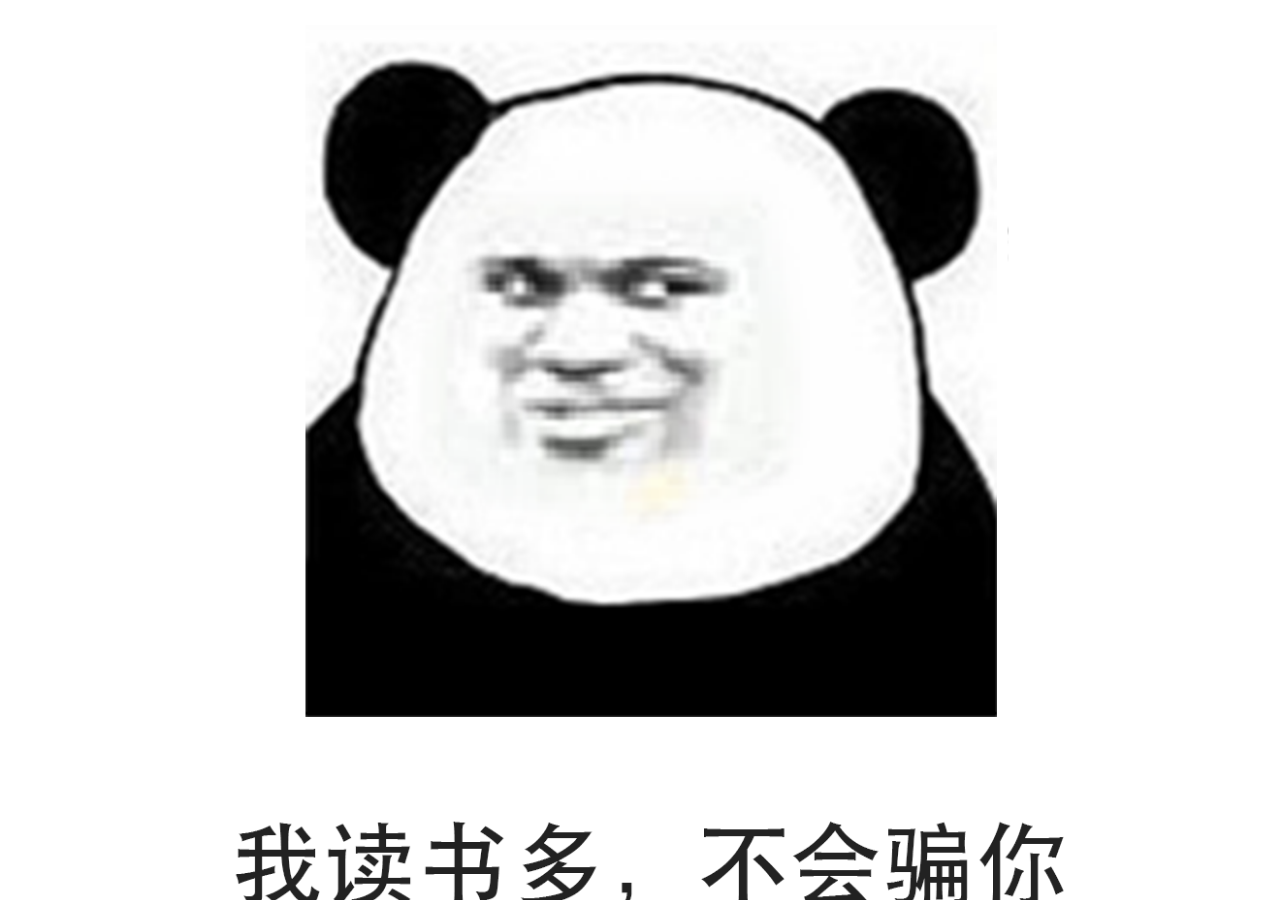
==== 表情帝原型/web/index.html @ dd753fe5 "laige" ====
<!DOCTYPE html>
<!--[if lt IE 7]><html class="lt-ie9 lt-ie8 lt-ie7" xmlns="http://www.w3.org/1999/xhtml" xml:lang="en"><![endif]-->
<!--[if IE 7]><html class="lt-ie9 lt-ie8" xmlns="http://www.w3.org/1999/xhtml" xml:lang="en"><![endif]-->
<!--[if IE 8]><html class="lt-ie9" xmlns="http://www.w3.org/1999/xhtml" xml:lang="en"><![endif]-->
<!--[if gt IE 8]><!--><html xmlns="http://www.w3.org/1999/xhtml"><!--<![endif]-->
<html>
<head>
    <meta http-equiv="Content-Type" content="text/html; charset=utf-8">
    <link rel="shortcut icon" href="img/favicon.ico" />
    <meta name="viewport" content="width=device-width, initial-scale=1.0, user-scalable=0, minimum-scale=1.0, maximum-scale=1.0">
    <meta name="apple-mobile-web-app-capable" content="yes">
    <meta name="apple-mobile-web-app-status-bar-style" content="black">
    <link rel="stylesheet" href="css/style.css" />
    <link rel="stylesheet" href="css/animation.css" />
    <title>叫我表情帝</title>
</head>
<body>
<div id = "view_bg">
    <div id = "view_preloading"></div>
    <div id = "view_main">
        <img id = "view_main_image" src = "tmp_img/result1.png">
        <img id = "view_main_save_tips" src = "img/save_pic_tips_wechat.png">

        <img id = "view_main_share_tips" src = "img/share_tips.png">
        <img id = "view_main_start_btn_img" src = "img/btn_start_a.png" alt = "开始使用表情帝">

        <!--div id = "view_main_start_btn">ttt<br>ttt<br>ttt</div-->
        <div id = "view_main_exp_label">颜值加载中...</div>

        <div id = "view_main_cover_left"></div>
        <div id = "view_main_cover_right"></div>
        <div id = "view_main_cover_bottom"></div>
        <div id = "view_main_start_btn"></div>
    </div>

    <div id = "view_edit">
        <img src = "tmp_img/icon_1.png">
    </div>

    <div id = "view_select_pic">
        <img src = "tmp_img/icon_1.png">
    </div>

    <div id = "view_select_tmp">
        <img src = "tmp_img/icon_1.png">
    </div>
</div>

<script src="./js/libs/seajs/sea.js"></script>
<script src="./js/libs/seajs/seajs-preload.js"></script>
<!--script src="./js/libs/seajs/sea-debug.js"></script-->
<script>
    // For development
    if (location.href.indexOf("?dev") > 0) {
        // Set configuration
        seajs.config({
            base:"./js",
            alias: {
                "jquery" : "libs/jquery/jquery-1.11.2.js",
                "html5Loader" : "libs/loader/jquery.html5Loader.js"
            },
            preload: ["jquery"]
        });
        //seajs.use("jquery");
        //seajs.use("html5Loader");
        seajs.use("src/main");
    }
    // For production
    else {
        // Set configuration
        seajs.config({
            base:"./js",
            alias: {
                "jquery" : "libs/jquery/jquery-1.11.2.min.js",
                "html5Loader" : "libs/loader/jquery.html5Loader.min.js"
            },
            preload: ["jquery"]
        });
        //seajs.use("jquery");
        //seajs.use("html5Loader");
        seajs.use("src/main");
    }
</script>

</body>
</html>
---- 表情帝原型/web/css/style.css ----
/*
h1 {text-align: center; font: "Hei Bold"; font-size: 14pt;}
h2 {text-align: center; font: "Hei Tiny"; font-size: 14pt;}
p {text-align: left; font: "Hei"; font-size: 14pt;}
img {left: 2.5%; position: relative; text-align: center; width: 95%; box-shadow:1px 1px 7px #000000;}
*/

body {

}

/* 几个主页面框架 */
#view_bg {
    position: absolute;
    visibility: visible;
    margin:0px;
    border:0px;
    z-index: 100;
    width: 100%;
    height: 100%;
    overflow-x:hidden; /*裁剪水平方向多出来的区域*/
    top:0px;
    left:0px;
}

#view_preloading {
    position: absolute;
    visibility: visible;
    top: 40%;
    text-align: center;
    width: 100%;
    color: #a1a1a1;
}

#view_main {
    position: absolute;
    visibility: hidden;
    opacity: 1.0;
    z-index: 110;
    width: 100%;
    height: 100%;
}

#view_edit {
    position: absolute;
    visibility: hidden;
    opacity: 1.0;
    z-index: 120;
    width: 100%;
    height: 100%;
}

#view_select_pic {
    position: absolute;
    visibility: hidden;
    opacity: 1.0;
    z-index: 130;
    width: 100%;
    height: 100%;
}

#view_select_tmp {
    position: absolute;
    visibility: hidden;
    opacity: 1.0;
    z-index: 140;
    width: 100%;
    height: 100%;
}


/*===================== main页面元素 ===============================*/
/*结果图片*/
#view_main_image {
    position: relative;
    text-align: center;
    width: 75%;
    left: 12.5%;
    top: 0;
}

/*左边蒙层*/
#view_main_cover_left {
    position: absolute;
    text-align: center;
    opacity: 0.0;
    width: 12.5%;
    height: 100%;
    left: 0%;
    top: 0;
    z-index: 115;
}

/*右边蒙层*/
#view_main_cover_right {
    position: absolute;
    text-align: center;
    opacity: 0.0;
    width: 20%;
    height: 100%;
    left: 78.5%;
    top: 0;
    z-index: 115;
}

/*底部蒙层*/
#view_main_cover_bottom {
    position: absolute;
    text-align: center;
    opacity: 0.0;
    width: 100%;
    height: 40%;
    left: 12.5%;
    top: 60%;
    z-index: 115;
}

/*保存提示*/
#view_main_save_tips {
    position: relative;
    opacity: 0.0;
    width: 69.45%;
    left: 0%;
    transform:scaleX(0.0);
}

/*开始按钮图片*/
#view_main_start_btn_img {
    position: relative;
    opacity: 0.0;
    visibility: hidden;
    width: 34.53%;
    left: 68%;
    top: 0%;
}

/*开始按钮用于接收点击事件的区域*/
#view_main_start_btn {
    position: absolute;
    opacity: 0.0;
    z-index: 116;
    background-color: transparent;
}

/*分享提示*/
#view_main_share_tips {
    position: absolute;
    visibility: hidden;
    left: 78.5%;
    top:0.0%;
    width: 21.48%;
}

/*经验值*/
#view_main_exp_label {
    position: absolute;
    opacity: 0.0;
}

/*===================== 通用控件 ===============================*/
.common_button {

}
---- 表情帝原型/web/css/animation.css ----
/* ========================== 无动画 ===============================*/
.animationnone
{
    animation-name: noneanimation;
    animation-duration:0.001s;
    animation-timing-function:linear;
    animation-iteration-count: 1;
    animation-play-state:running;
    animation-fill-mode : forwards;
    animation-delay:0s;
    /* Firefox: */
    -moz-animation-name: noneanimation;
    -moz-animation-duration:0.001s;
    -moz-animation-timing-function: linear;
    -moz-animation-iteration-count: 1;
    -moz-animation-play-state:running;
    -moz-animation-fill-mode : forwards;
    -moz-animation-delay:0s;
    /* Safari and Chrome: */
    -webkit-animation-name: noneanimation;
    -webkit-animation-duration:0.001s;
    -webkit-animation-timing-function: linear;
    -webkit-animation-iteration-count: 1;
    -webkit-animation-play-state:running;
    -webkit-animation-fill-mode : forwards;
    -webkit-animation-delay:0s;
    /* Opera: */
    -o-animation-name: noneanimation;
    -o-animation-duration:0.001s;
    -o-animation-timing-function: linear;
    -o-animation-iteration-count: 1;
    -o-animation-play-state:running;
    -o-animation-fill-mode : forwards;
    -o-animation-delay:0s;
}

@keyframes noneanimation
{
    0%   {transform:scale(1.0,1.0);}
    100% {transform:scale(1.0,1.0);}
}

@-moz-keyframes noneanimation /* Firefox */
{
    0%   {-moz-transform:scale(1.0,1.0);}
    100% {-moz-transform:scale(1.0,1.0);}
}

@-webkit-keyframes noneanimation /* Safari and Chrome */
{
    0%   {-webkit-transform:scale(1.0,1.0);}
    100% {-webkit-transform:scale(1.0,1.0);}
}

@-o-keyframes noneanimation /* Opera */
{
    0%   {-o-transform:scale(1.0,1.0);}
    100% {-o-transform:scale(1.0,1.0);}
}

/* ========================== Q弹动画 ===============================*/
.animationqbounce
{
    animation-name: qbounce;
    animation-duration:0.45s;
    animation-timing-function:linear;
    animation-iteration-count: 1;
    animation-play-state:running;
    animation-fill-mode : forwards;
    animation-delay:0s;
    /* Firefox: */
    -moz-animation-name: qbounce;
    -moz-animation-duration:0.45s;
    -moz-animation-timing-function: linear;
    -moz-animation-iteration-count: 1;
    -moz-animation-play-state:running;
    -moz-animation-fill-mode : forwards;
    -moz-animation-delay:0s;
    /* Safari and Chrome: */
    -webkit-animation-name: qbounce;
    -webkit-animation-duration:0.45s;
    -webkit-animation-timing-function: linear;
    -webkit-animation-iteration-count: 1;
    -webkit-animation-play-state:running;
    -webkit-animation-fill-mode : forwards;
    -webkit-animation-delay:0s;
    /* Opera: */
    -o-animation-name: qbounce;
    -o-animation-duration:0.45s;
    -o-animation-timing-function: linear;
    -o-animation-iteration-count: 1;
    -o-animation-play-state:running;
    -o-animation-fill-mode : forwards;
    -o-animation-delay:0s;
}

@keyframes qbounce
{
    0%   {transform:scale(0,0);}
    50%  {transform:scale(1.4,1.4);}
    75%  {transform:scale(0.6,0.95);}
    90%  {transform:scale(1.3,0.7);}
    100% {transform:scale(1.0,1.0);}
}

@-moz-keyframes qbounce /* Firefox */
{
    0%   {-moz-transform:scale(0,0);}
    50%  {-moz-transform:scale(1.4,1.4);}
    75%  {-moz-transform:scale(0.6,0.95);}
    90%  {-moz-transform:scale(1.3,0.7);}
    100% {-moz-transform:scale(1.0,1.0);}
}

@-webkit-keyframes qbounce /* Safari and Chrome */
{
    0%   {-webkit-transform:scale(0,0);}
    50%  {-webkit-transform:scale(1.4,1.4);}
    75%  {-webkit-transform:scale(0.6,0.95);}
    90%  {-webkit-transform:scale(1.3,0.7);}
    100% {-webkit-transform:scale(1.0,1.0);}
}

@-o-keyframes qbounce /* Opera */
{
    0%   {-o-transform:scale(0,0);}
    50%  {-o-transform:scale(1.4,1.4);}
    75%  {-o-transform:scale(0.6,0.95);}
    90%  {-o-transform:scale(1.3,0.7);}
    100% {-o-transform:scale(1.0,1.0);}
}

/* ========================== Q弹消失动画 ===============================*/
.animationqbouncehide
{
    animation-name: qbouncehide;
    animation-duration:0.3s;
    animation-timing-function:ease-in;
    animation-iteration-count: 1;
    animation-play-state:running;
    animation-fill-mode : forwards;
    animation-delay:0s;
    /* Firefox: */
    -moz-animation-name: qbouncehide;
    -moz-animation-duration:0.3s;
    -moz-animation-timing-function: ease-in;
    -moz-animation-iteration-count: 1;
    -moz-animation-play-state:running;
    -moz-animation-fill-mode : forwards;
    -moz-animation-delay:0s;
    /* Safari and Chrome: */
    -webkit-animation-name: qbouncehide;
    -webkit-animation-duration:0.3s;
    -webkit-animation-timing-function: ease-in;
    -webkit-animation-iteration-count: 1;
    -webkit-animation-play-state:running;
    -webkit-animation-fill-mode : forwards;
    -webkit-animation-delay:0s;
    /* Opera: */
    -o-animation-name: qbouncehide;
    -o-animation-duration:0.3s;
    -o-animation-timing-function: ease-in;
    -o-animation-iteration-count: 1;
    -o-animation-play-state:running;
    -o-animation-fill-mode : forwards;
    -o-animation-delay:0s;
}

@keyframes qbouncehide
{
    0%   {transform:scale(1,1);}
    60%  {transform:scale(1.3,1.3);}
    100% {transform:scale(0.0,0.0);}
}

@-moz-keyframes qbouncehide /* Firefox */
{
    0%   {-moz-transform:scale(1,1);}
    60%  {-moz-transform:scale(1.3,1.3);}
    100% {-moz-transform:scale(0.0,0.0);}
}

@-webkit-keyframes qbouncehide /* Safari and Chrome */
{
    0%   {-webkit-transform:scale(1,1);}
    60%  {-webkit-transform:scale(1.3,1.3);}
    100% {-webkit-transform:scale(0.0,0.0);}
}

@-o-keyframes qbouncehide /* Opera */
{
    0%   {-o-transform:scale(1,1);}
    60%  {-o-transform:scale(1.3,1.3);}
    100% {-o-transform:scale(0.0,0.0);}
}

/* ========================== 底部弹出动画 ===============================*/
.animationbottomslidein
{
    animation-name: bottomslidein;
    animation-duration:0.3s;
    animation-timing-function:linear;
    animation-iteration-count: 1;
    animation-play-state:running;
    animation-fill-mode : forwards;
    animation-delay:0s;
    transform-origin: 0% 95%;
    /* Firefox: */
    -moz-animation-name: bottomslidein;
    -moz-animation-duration:0.3s;
    -moz-animation-timing-function: linear;
    -moz-animation-iteration-count: 1;
    -moz-animation-play-state:running;
    -moz-animation-fill-mode : forwards;
    -moz-animation-delay:0s;
    -moz-transform-origin:  0% 95%;
    /* Safari and Chrome: */
    -webkit-animation-name: bottomslidein;
    -webkit-animation-duration:0.3s;
    -webkit-animation-timing-function: linear;
    -webkit-animation-iteration-count: 1;
    -webkit-animation-play-state:running;
    -webkit-animation-fill-mode : forwards;
    -webkit-animation-delay:0s;
    -webkit-transform-origin:  0% 95%;
    /* Opera: */
    -o-animation-name: bottomslidein;
    -o-animation-duration:0.3s;
    -o-animation-timing-function: linear;
    -o-animation-iteration-count: 1;
    -o-animation-play-state:running;
    -o-animation-fill-mode : forwards;
    -o-animation-delay:0s;
    -o-transform-origin: 0% 95%;
}

@keyframes bottomslidein
{
    0%   {transform:scale(1.0,0.01);opacity: 0.0;}
    80%  {transform:scale(1.0,1.2);opacity: 0.7;}
    100% {transform:scale(1.0,1.0);opacity: 1.0;}
}

@-moz-keyframes bottomslidein /* Firefox */
{
    0%   {-moz-transform:scale(1.0,0.01);opacity: 0.0;}
    80%  {-moz-transform:scale(1.0,1.2);opacity: 0.7;}
    100% {-moz-transform:scale(1.0,1.0);opacity: 1.0;}
}

@-webkit-keyframes bottomslidein /* Safari and Chrome */
{
    0%   {-webkit-transform:scale(1.0,0.01);opacity: 0.0;}
    80%  {-webkit-transform:scale(1.0,1.2);opacity: 0.7;}
    100% {-webkit-transform:scale(1.0,1.0);opacity: 1.0;}
}

@-o-keyframes bottomslidein /* Opera */
{
    0%   {-o-transform:scale(1.0,0.01);opacity: 0.0;}
    80%  {-o-transform:scale(1.0,1.2);opacity: 0.7;}
    100% {-o-transform:scale(1.0,1.0);opacity: 1.0;}
}

/* ========================== 扩大消失动画 ===============================*/
.animationextendout
{
    animation-name: extendout;
    animation-duration:0.25s;
    animation-timing-function:linear;
    animation-iteration-count: 1;
    animation-play-state:running;
    animation-fill-mode : forwards;
    animation-delay:0s;
    transform-origin: 50% 50%;
    /* Firefox: */
    -moz-animation-name: extendout;
    -moz-animation-duration:0.25s;
    -moz-animation-timing-function: linear;
    -moz-animation-iteration-count: 1;
    -moz-animation-play-state:running;
    -moz-animation-fill-mode : forwards;
    -moz-animation-delay:0s;
    -moz-transform-origin:  50% 50%;
    /* Safari and Chrome: */
    -webkit-animation-name: extendout;
    -webkit-animation-duration:0.25s;
    -webkit-animation-timing-function: linear;
    -webkit-animation-iteration-count: 1;
    -webkit-animation-play-state:running;
    -webkit-animation-fill-mode : forwards;
    -webkit-animation-delay:0s;
    -webkit-transform-origin:  50% 50%;
    /* Opera: */
    -o-animation-name: extendout;
    -o-animation-duration:0.25s;
    -o-animation-timing-function: linear;
    -o-animation-iteration-count: 1;
    -o-animation-play-state:running;
    -o-animation-fill-mode : forwards;
    -o-animation-delay:0s;
    -o-transform-origin: 50% 50%;
}

@keyframes extendout
{
    0%   {transform:scale(1.0,1.0);opacity: 1.0;}
    100% {transform:scale(2.0,2.0);opacity: 0.0;}
}

@-moz-keyframes extendout /* Firefox */
{
    0%   {-moz-transform:scale(1.0,1.0);opacity: 1.0;}
    100% {-moz-transform:scale(2.0,2.0);opacity: 0.0;}
}

@-webkit-keyframes extendout /* Safari and Chrome */
{
    0%   {-webkit-transform:scale(1.0,1.0);opacity: 1.0;}
    100% {-webkit-transform:scale(2.0,2.0);opacity: 0.0;}
}

@-o-keyframes extendout /* Opera */
{
    0%   {-o-transform:scale(1.0,1.0);opacity: 1.0;}
    100% {-o-transform:scale(2.0,2.0);opacity: 0.0;}
}
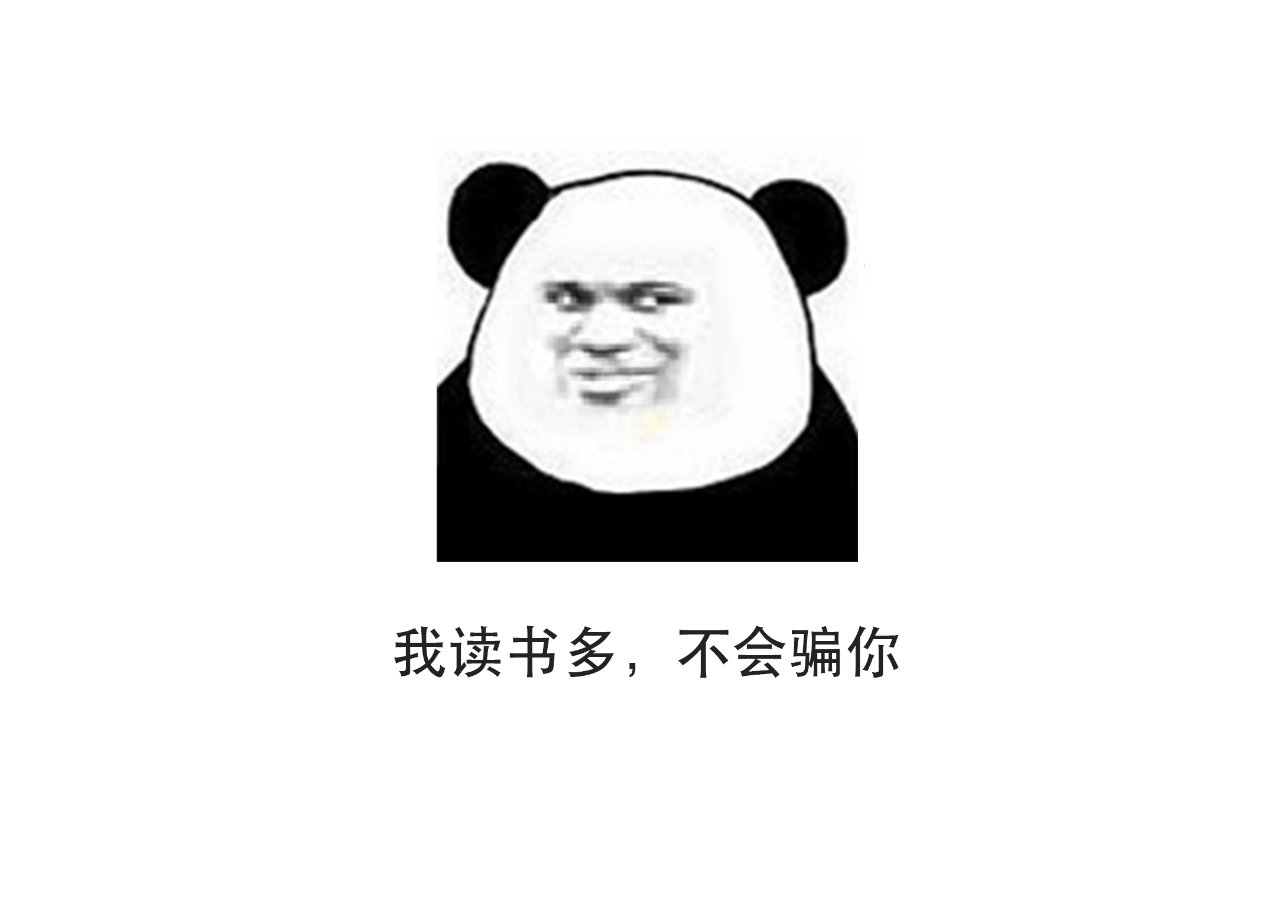
==== commit dc544faa: "什么gui" ====
--- a/表情帝原型/web/index.html
+++ b/表情帝原型/web/index.html
@@ -18,19 +18,37 @@
 <div id = "view_bg">
     <div id = "view_preloading"></div>
     <div id = "view_main">
-        <img id = "view_main_image" src = "tmp_img/result1.png">
-        <img id = "view_main_save_tips" src = "img/save_pic_tips_wechat.png">
+
+        <div id="view_main_image_container">
+            <img id = "view_main_image" src = "tmp_img/result1.png">
+
+        </div>
+
+        <div id="view_main_save_tips_container">
+            <img id = "view_main_save_tips_img" src = "img/save_pic_tips_wechat.png">
+
+        </div>
+
+        <div id = "view_main_save_tips"></div>
+
+
+        <img id = "view_main_start_btn_img" src = "img/btn_start_a.png" alt = "开始表情制作">
+        <div id = "view_main_start_btn"></div>
+
 
         <img id = "view_main_share_tips" src = "img/share_tips.png">
-        <img id = "view_main_start_btn_img" src = "img/btn_start_a.png" alt = "开始使用表情帝">
+        <img id = "view_main_more_btn_img" src = "img/btn_more_a.png" alt = "更多表情">
+        <img id = "view_main_exp_label_img" src = "img/tips_view_count_bg.png" alt = "表情经验提示">
 
         <!--div id = "view_main_start_btn">ttt<br>ttt<br>ttt</div-->
-        <div id = "view_main_exp_label">颜值加载中...</div>
 
-        <div id = "view_main_cover_left"></div>
-        <div id = "view_main_cover_right"></div>
-        <div id = "view_main_cover_bottom"></div>
-        <div id = "view_main_start_btn"></div>
+        <div id = "view_main_exp_label"><a href="#">颜值加载中...</a></div>
+
+        <div id = "view_main_cover_top" class="test_cover_bg"></div>
+        <div id = "view_main_cover_left" class="test_cover_bg"></div>
+        <div id = "view_main_cover_right" class="test_cover_bg"></div>
+        <div id = "view_main_cover_bottom" class="test_cover_bg"></div>
+        <div id = "view_main_more_btn"></div>
     </div>
 
     <div id = "view_edit">
--- a/表情帝原型/web/css/style.css
+++ b/表情帝原型/web/css/style.css
@@ -19,6 +19,7 @@
     width: 100%;
     height: 100%;
     overflow-x:hidden; /*裁剪水平方向多出来的区域*/
+    overflow-y:hidden; /*裁剪水平方向多出来的区域*/
     top:0px;
     left:0px;
 }
@@ -70,20 +71,47 @@
 
 
 /*===================== main页面元素 ===============================*/
+
+/*结果图片包裹框，保证结果图片居中展示*/
+#view_main_image_container {
+    position: absolute;
+    width: 100%;
+    text-align: center;
+}
+
 /*结果图片*/
 #view_main_image {
     position: relative;
     text-align: center;
-    width: 75%;
-    left: 12.5%;
+    opacity: 1.0;
+    width: 75vw;
+    /*left: 12.5%;*/
+    top: 9.8vw;
+    max-width: 65vh;
+    z-index: 112;
+}
+
+/*测试蒙层类*/
+.test_cover_bg {
+    opacity: 0.0;
+    /*background-color: #00ff00;*/
+}
+
+/*上边蒙层*/
+#view_main_cover_top {
+    position: absolute;
+    text-align: center;
+    width: 100%;
+    height: 9.8vw;
+    left: 0%;
     top: 0;
+    z-index: 115;
 }
 
 /*左边蒙层*/
 #view_main_cover_left {
     position: absolute;
     text-align: center;
-    opacity: 0.0;
     width: 12.5%;
     height: 100%;
     left: 0%;
@@ -95,7 +123,6 @@
 #view_main_cover_right {
     position: absolute;
     text-align: center;
-    opacity: 0.0;
     width: 20%;
     height: 100%;
     left: 78.5%;
@@ -107,31 +134,54 @@
 #view_main_cover_bottom {
     position: absolute;
     text-align: center;
-    opacity: 0.0;
-    width: 100%;
-    height: 40%;
+    width: 100%;
+    height: 100%;
     left: 12.5%;
-    top: 60%;
-    z-index: 115;
+    top: 85vw;
+    z-index: 115;
+}
+
+
+/*保存图片的包裹框，确保跟结果图片对齐*/
+#view_main_save_tips_container {
+    position: absolute;
+    width: 100%;
+    height: 75vw;
+    top: 7.8vw;
+    max-height: 65vh;
+    text-align: center;
+}
+
+/*保存图片*/
+#view_main_save_tips_img {
+    position: relative;
+    opacity: 0.0;
+    width: 100vw;
+    top: 100%;
+    z-index: 113;
+    max-width: 100vh;
+    transform:scaleX(0.0);
 }
 
 /*保存提示*/
 #view_main_save_tips {
-    position: relative;
-    opacity: 0.0;
-    width: 69.45%;
-    left: 0%;
+    position: absolute;
+    opacity: 0.0;
+    width: 100vw;
+    z-index: 116;
     transform:scaleX(0.0);
 }
 
 /*开始按钮图片*/
 #view_main_start_btn_img {
-    position: relative;
-    opacity: 0.0;
-    visibility: hidden;
-    width: 34.53%;
-    left: 68%;
-    top: 0%;
+    position: absolute;
+    opacity: 0.0;
+    visibility: hidden;
+    width: 34.53vw;
+    left: 68vw;
+    top: 65vh;
+    max-width: 35vh;
+    z-index: 113;
 }
 
 /*开始按钮用于接收点击事件的区域*/
@@ -142,19 +192,61 @@
     background-color: transparent;
 }
 
+/*加号更多按钮图片*/
+#view_main_more_btn_img {
+    position: absolute;
+    opacity: 0.0;
+    visibility: hidden;
+    left: 0%;
+    bottom: 0%;
+    width: 24%;
+}
+
+/*加号更多按钮点击事件区域*/
+#view_main_more_btn {
+    position: absolute;
+    opacity: 0.0;
+    z-index: 116;
+    background-color: transparent;
+}
+
 /*分享提示*/
 #view_main_share_tips {
     position: absolute;
     visibility: hidden;
     left: 78.5%;
     top:0.0%;
+    z-index: 113;
     width: 21.48%;
 }
 
-/*经验值*/
+/*经验值条图片*/
+#view_main_exp_label_img {
+    position: absolute;
+    visibility: hidden;
+    left: 0vw;
+    top: 2vw;
+    width: 53.125%;
+}
+
+/*经验值文字连接*/
 #view_main_exp_label {
     position: absolute;
-    opacity: 0.0;
+    visibility: hidden;
+    left: 0vw;
+    top: 2vw;
+    z-index: 116;
+    line-height: 7.8vw;
+    font-size: 3.3vw;
+    font-family: "Heiti",sans-serif;
+    text-align: center;
+}
+
+#view_main_exp_label a:link {
+    color: #222222;
+}
+#view_main_exp_label a:visited {
+    color: #222222;
 }
 
 /*===================== 通用控件 ===============================*/
--- a/表情帝原型/web/css/animation.css
+++ b/表情帝原型/web/css/animation.css
@@ -324,4 +324,272 @@
 {
     0%   {-o-transform:scale(1.0,1.0);opacity: 1.0;}
     100% {-o-transform:scale(2.0,2.0);opacity: 0.0;}
+}
+
+/* ========================== 左下角移入动画 ===============================*/
+.animationleftbottommovein
+{
+    animation-name: leftbottommovein;
+    animation-duration:0.5s;
+    animation-timing-function:linear;
+    animation-iteration-count: 1;
+    animation-play-state:running;
+    animation-fill-mode : forwards;
+    animation-delay:0s;
+    /* Firefox: */
+    -moz-animation-name: leftbottommovein;
+    -moz-animation-duration:0.5s;
+    -moz-animation-timing-function: linear;
+    -moz-animation-iteration-count: 1;
+    -moz-animation-play-state:running;
+    -moz-animation-fill-mode : forwards;
+    -moz-animation-delay:0s;
+    /* Safari and Chrome: */
+    -webkit-animation-name: leftbottommovein;
+    -webkit-animation-duration:0.5s;
+    -webkit-animation-timing-function: linear;
+    -webkit-animation-iteration-count: 1;
+    -webkit-animation-play-state:running;
+    -webkit-animation-fill-mode : forwards;
+    -webkit-animation-delay:0s;
+    /* Opera: */
+    -o-animation-name: leftbottommovein;
+    -o-animation-duration:0.5s;
+    -o-animation-timing-function: linear;
+    -o-animation-iteration-count: 1;
+    -o-animation-play-state:running;
+    -o-animation-fill-mode : forwards;
+    -o-animation-delay:0s;
+}
+
+@keyframes leftbottommovein
+{
+    from   {transform:translate(-100%,100%); opacity: 1.0; visibility: visible;}
+    to {transform:translate(0%,0%); }
+}
+
+@-moz-keyframes leftbottommovein /* Firefox */
+{
+    from   {-moz-transform:translate(-100%,100%); opacity: 1.0; visibility: visible;}
+    to {-moz-transform:translate(0%,0%); }
+}
+
+@-webkit-keyframes leftbottommovein /* Safari and Chrome */
+{
+    from   {-webkit-transform:translate(-100%,100%); opacity: 1.0; visibility: visible;}
+    to {-webkit-transform:translate(0%,0%); }
+}
+
+@-o-keyframes leftbottommovein /* Opera */
+{
+    from   {-o-transform:translate(-100%,100%); opacity: 1.0; visibility: visible;}
+    to {-o-transform:translate(0%,0%); }
+}
+
+/* ========================== 左下角移出动画 ===============================*/
+.animationleftbottommoveout
+{
+    animation-name: leftbottommoveout;
+    animation-duration:0.5s;
+    animation-timing-function:linear;
+    animation-iteration-count: 1;
+    animation-play-state:running;
+    animation-fill-mode : forwards;
+    animation-delay:0s;
+    transform-origin: 0% 100%;
+    /* Firefox: */
+    -moz-animation-name: leftbottommoveout;
+    -moz-animation-duration:0.5s;
+    -moz-animation-timing-function: linear;
+    -moz-animation-iteration-count: 1;
+    -moz-animation-play-state:running;
+    -moz-animation-fill-mode : forwards;
+    -moz-animation-delay:0s;
+    -moz-transform-origin:  0% 100%;
+    /* Safari and Chrome: */
+    -webkit-animation-name: leftbottommoveout;
+    -webkit-animation-duration:0.5s;
+    -webkit-animation-timing-function: linear;
+    -webkit-animation-iteration-count: 1;
+    -webkit-animation-play-state:running;
+    -webkit-animation-fill-mode : forwards;
+    -webkit-animation-delay:0s;
+    -webkit-transform-origin:  0% 100%;
+    /* Opera: */
+    -o-animation-name: leftbottommoveout;
+    -o-animation-duration:0.5s;
+    -o-animation-timing-function: linear;
+    -o-animation-iteration-count: 1;
+    -o-animation-play-state:running;
+    -o-animation-fill-mode : forwards;
+    -o-animation-delay:0s;
+    -o-transform-origin: 0% 100%;
+}
+
+@keyframes leftbottommoveout
+{
+    0%   {transform:translate(0%,0%); opacity: 1.0;}
+    99%  {transform:translate(-100%,100%); opacity: 1.0;}
+    100% {transform:translate(-100%,100%); visibility: hidden;}
+}
+
+@-moz-keyframes leftbottommoveout /* Firefox */
+{
+    0%   {-moz-transform:translate(0%,0%); opacity: 1.0;}
+    99%  {-moz-transform:translate(-100%,100%); opacity: 1.0;}
+    100% {-moz-transform:translate(-100%,100%); visibility: hidden;}
+}
+
+@-webkit-keyframes leftbottommoveout /* Safari and Chrome */
+{
+    0%   {-webkit-transform:translate(0%,0%); opacity: 1.0;}
+    99%  {-webkit-transform:translate(-100%,100%); opacity: 1.0;}
+    100% {-webkit-transform:translate(-100%,100%); visibility: hidden;}
+}
+
+@-o-keyframes leftbottommoveout /* Opera */
+{
+    0%   {-o-transform:translate(0%,0%); opacity: 1.0;}
+    99%  {-o-transform:translate(-100%,100%); opacity: 1.0;}
+    100% {-o-transform:translate(-100%,100%); visibility: hidden;}
+}
+
+/* ========================== 左侧移入动画 ===============================*/
+.animationleftmovein
+{
+    animation-name: leftmovein;
+    animation-duration:0.3s;
+    animation-timing-function:linear;
+    animation-iteration-count: 1;
+    animation-play-state:running;
+    animation-fill-mode : forwards;
+    animation-delay:0s;
+    transform-origin: 0% 50%;
+    /* Firefox: */
+    -moz-animation-name: leftmovein;
+    -moz-animation-duration:0.3s;
+    -moz-animation-timing-function: linear;
+    -moz-animation-iteration-count: 1;
+    -moz-animation-play-state:running;
+    -moz-animation-fill-mode : forwards;
+    -moz-animation-delay:0s;
+    -moz-transform-origin: 0% 50%;
+    /* Safari and Chrome: */
+    -webkit-animation-name: leftmovein;
+    -webkit-animation-duration:0.3s;
+    -webkit-animation-timing-function: linear;
+    -webkit-animation-iteration-count: 1;
+    -webkit-animation-play-state:running;
+    -webkit-animation-fill-mode : forwards;
+    -webkit-animation-delay:0s;
+    -webkit-transform-origin: 0% 50%;
+    /* Opera: */
+    -o-animation-name: leftmovein;
+    -o-animation-duration:0.3s;
+    -o-animation-timing-function: linear;
+    -o-animation-iteration-count: 1;
+    -o-animation-play-state:running;
+    -o-animation-fill-mode : forwards;
+    -o-animation-delay:0s;
+    -o-transform-origin: 0% 50%;
+}
+
+@keyframes leftmovein
+{
+    0%   {transform:translate(-100%,0%); opacity: 1.0; visibility: visible;}
+    70%  {transform:translate(0%,0%);}
+    85%  {transform:scale(1.25,1);}
+    100% {transform:scale(1,1);}
+}
+
+@-moz-keyframes leftmovein /* Firefox */
+{
+    0%   {-moz-transform:translate(-100%,0%); opacity: 1.0; visibility: visible;}
+    70%  {-moz-transform:translate(0%,0%);}
+    85%  {-moz-transform:scale(1.25,1);}
+    100% {-moz-transform:scale(1,1);}
+}
+
+@-webkit-keyframes leftmovein /* Safari and Chrome */
+{
+    0%   {-webkit-transform:translate(-100%,0%); opacity: 1.0; visibility: visible;}
+    70%  {-webkit-transform:translate(0%,0%);}
+    85%  {-webkit-transform:scale(1.25,1);}
+    100% {-webkit-transform:scale(1,1);}
+}
+
+@-o-keyframes leftmovein /* Opera */
+{
+    0%   {-o-transform:translate(-100%,0%); opacity: 1.0; visibility: visible;}
+    70%  {-o-transform:translate(0%,0%);}
+    85%  {-o-transform:scale(1.25,1);}
+    100% {-o-transform:scale(1,1);}
+}
+
+/* ========================== 左侧移出动画 ===============================*/
+.animationleftmoveout
+{
+    animation-name: leftmoveout;
+    animation-duration:0.25s;
+    animation-timing-function:linear;
+    animation-iteration-count: 1;
+    animation-play-state:running;
+    animation-fill-mode : forwards;
+    animation-delay:0s;
+    transform-origin: 0% 50%;
+    /* Firefox: */
+    -moz-animation-name: leftmoveout;
+    -moz-animation-duration:0.25s;
+    -moz-animation-timing-function: linear;
+    -moz-animation-iteration-count: 1;
+    -moz-animation-play-state:running;
+    -moz-animation-fill-mode : forwards;
+    -moz-animation-delay:0s;
+    -moz-transform-origin:  0% 50%;
+    /* Safari and Chrome: */
+    -webkit-animation-name: leftmoveout;
+    -webkit-animation-duration:0.25s;
+    -webkit-animation-timing-function: linear;
+    -webkit-animation-iteration-count: 1;
+    -webkit-animation-play-state:running;
+    -webkit-animation-fill-mode : forwards;
+    -webkit-animation-delay:0s;
+    -webkit-transform-origin:  0% 50%;
+    /* Opera: */
+    -o-animation-name: leftmoveout;
+    -o-animation-duration:0.25s;
+    -o-animation-timing-function: linear;
+    -o-animation-iteration-count: 1;
+    -o-animation-play-state:running;
+    -o-animation-fill-mode : forwards;
+    -o-animation-delay:0s;
+    -o-transform-origin: 0% 50%;
+}
+
+@keyframes leftmoveout
+{
+    0%   {transform:translate(0%,0%); opacity: 1.0;}
+    99%  {transform:translate(-100%,0%); opacity: 1.0;}
+    100% {transform:translate(-100%,0%); visibility: hidden;}
+}
+
+@-moz-keyframes leftmoveout /* Firefox */
+{
+    0%   {-moz-transform:translate(0%,0%); opacity: 1.0;}
+    99%  {-moz-transform:translate(-100%,0%); opacity: 1.0;}
+    100% {-moz-transform:translate(-100%,0%); visibility: hidden;}
+}
+
+@-webkit-keyframes leftmoveout /* Safari and Chrome */
+{
+    0%   {-webkit-transform:translate(0%,0%); opacity: 1.0;}
+    99%  {-webkit-transform:translate(-100%,0%); opacity: 1.0;}
+    100% {-webkit-transform:translate(-100%,0%); visibility: hidden;}
+}
+
+@-o-keyframes leftmoveout /* Opera */
+{
+    0%   {-o-transform:translate(0%,0%); opacity: 1.0;}
+    99%  {-o-transform:translate(-100%,0%); opacity: 1.0;}
+    100% {-o-transform:translate(-100%,0%); visibility: hidden;}
 }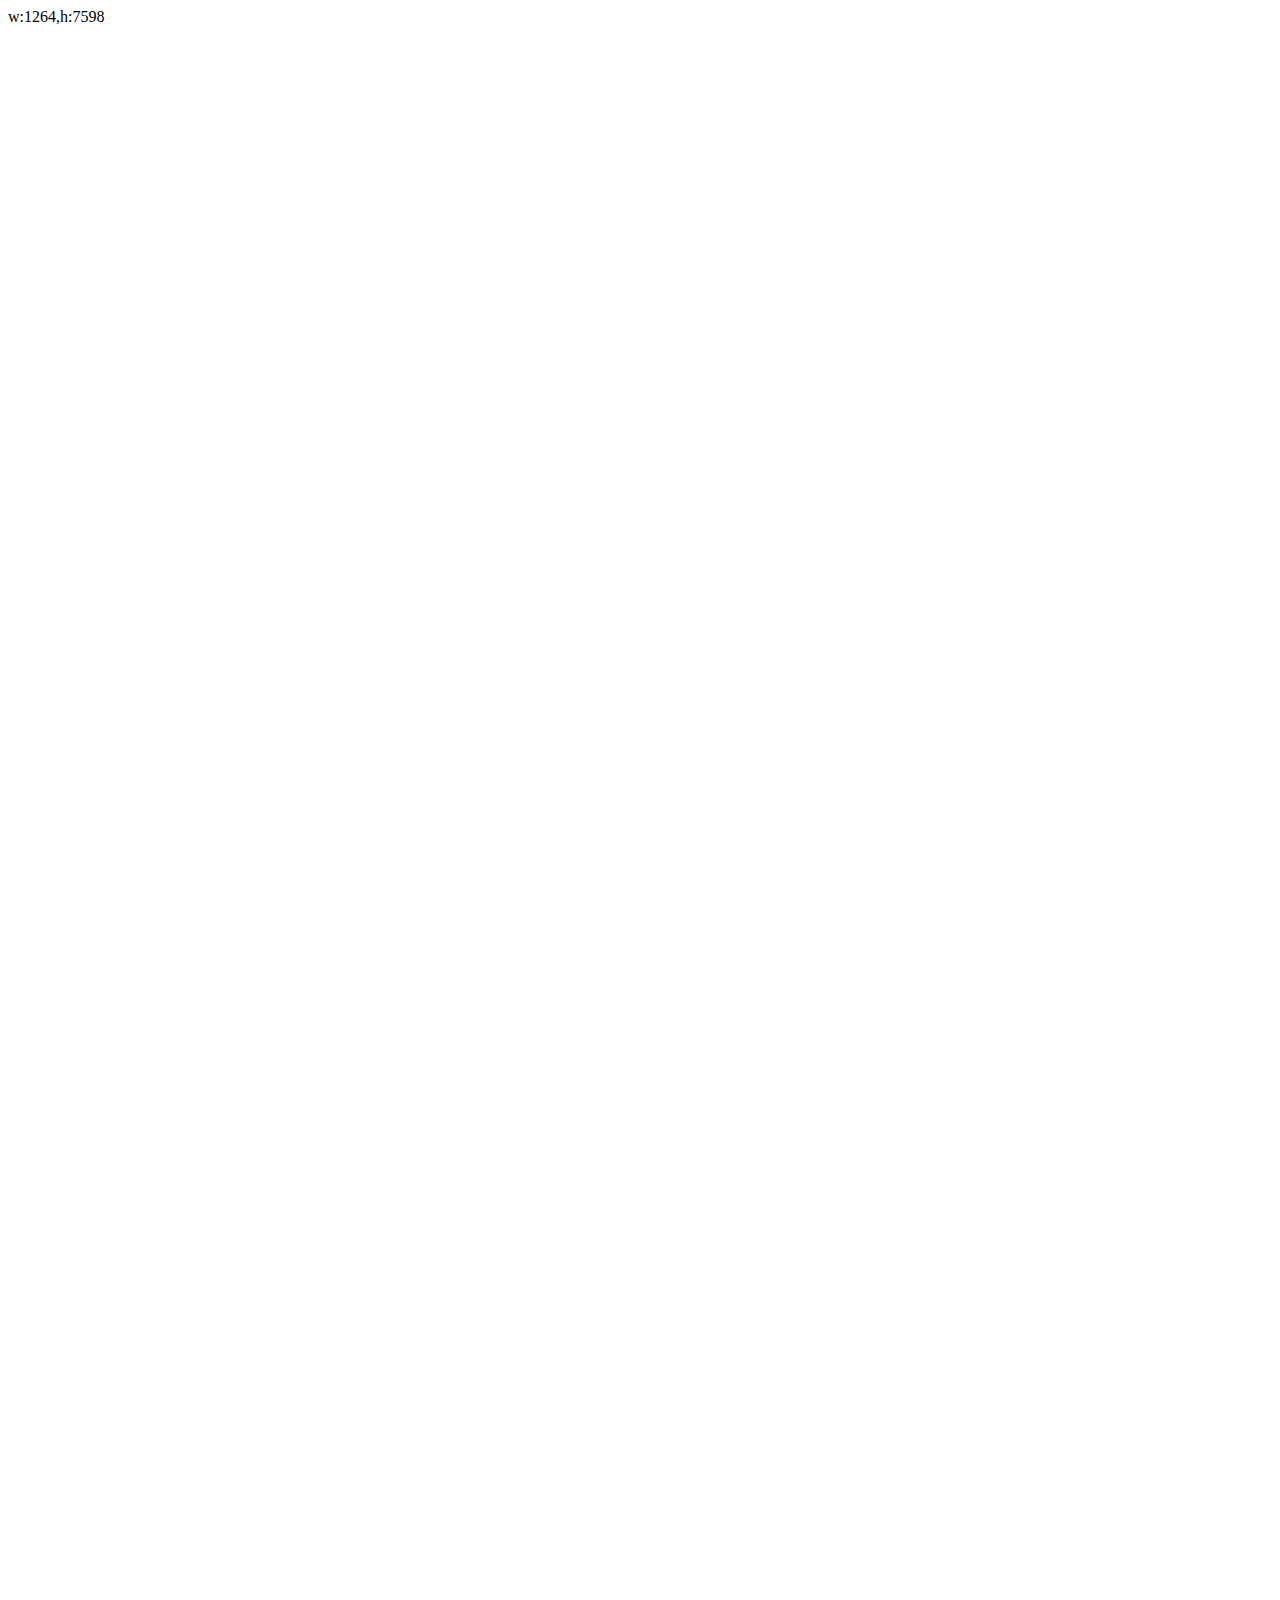
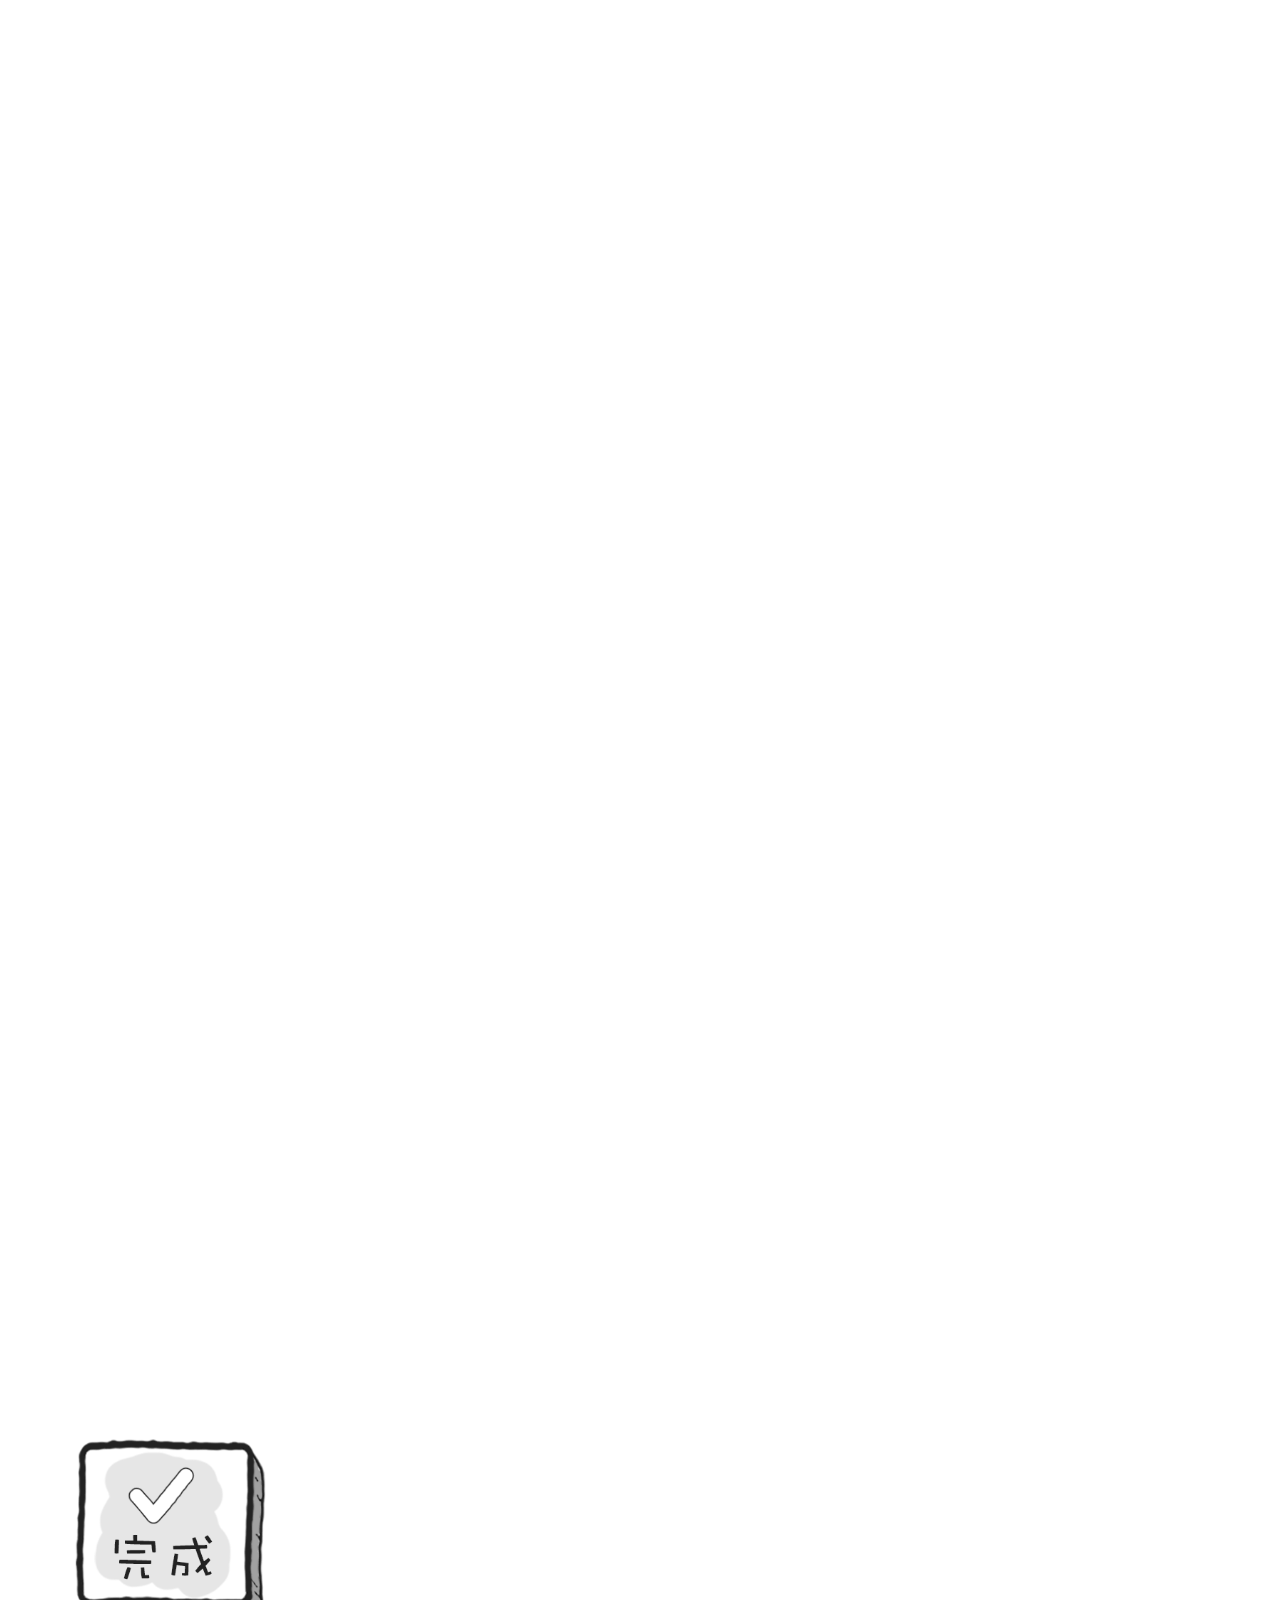
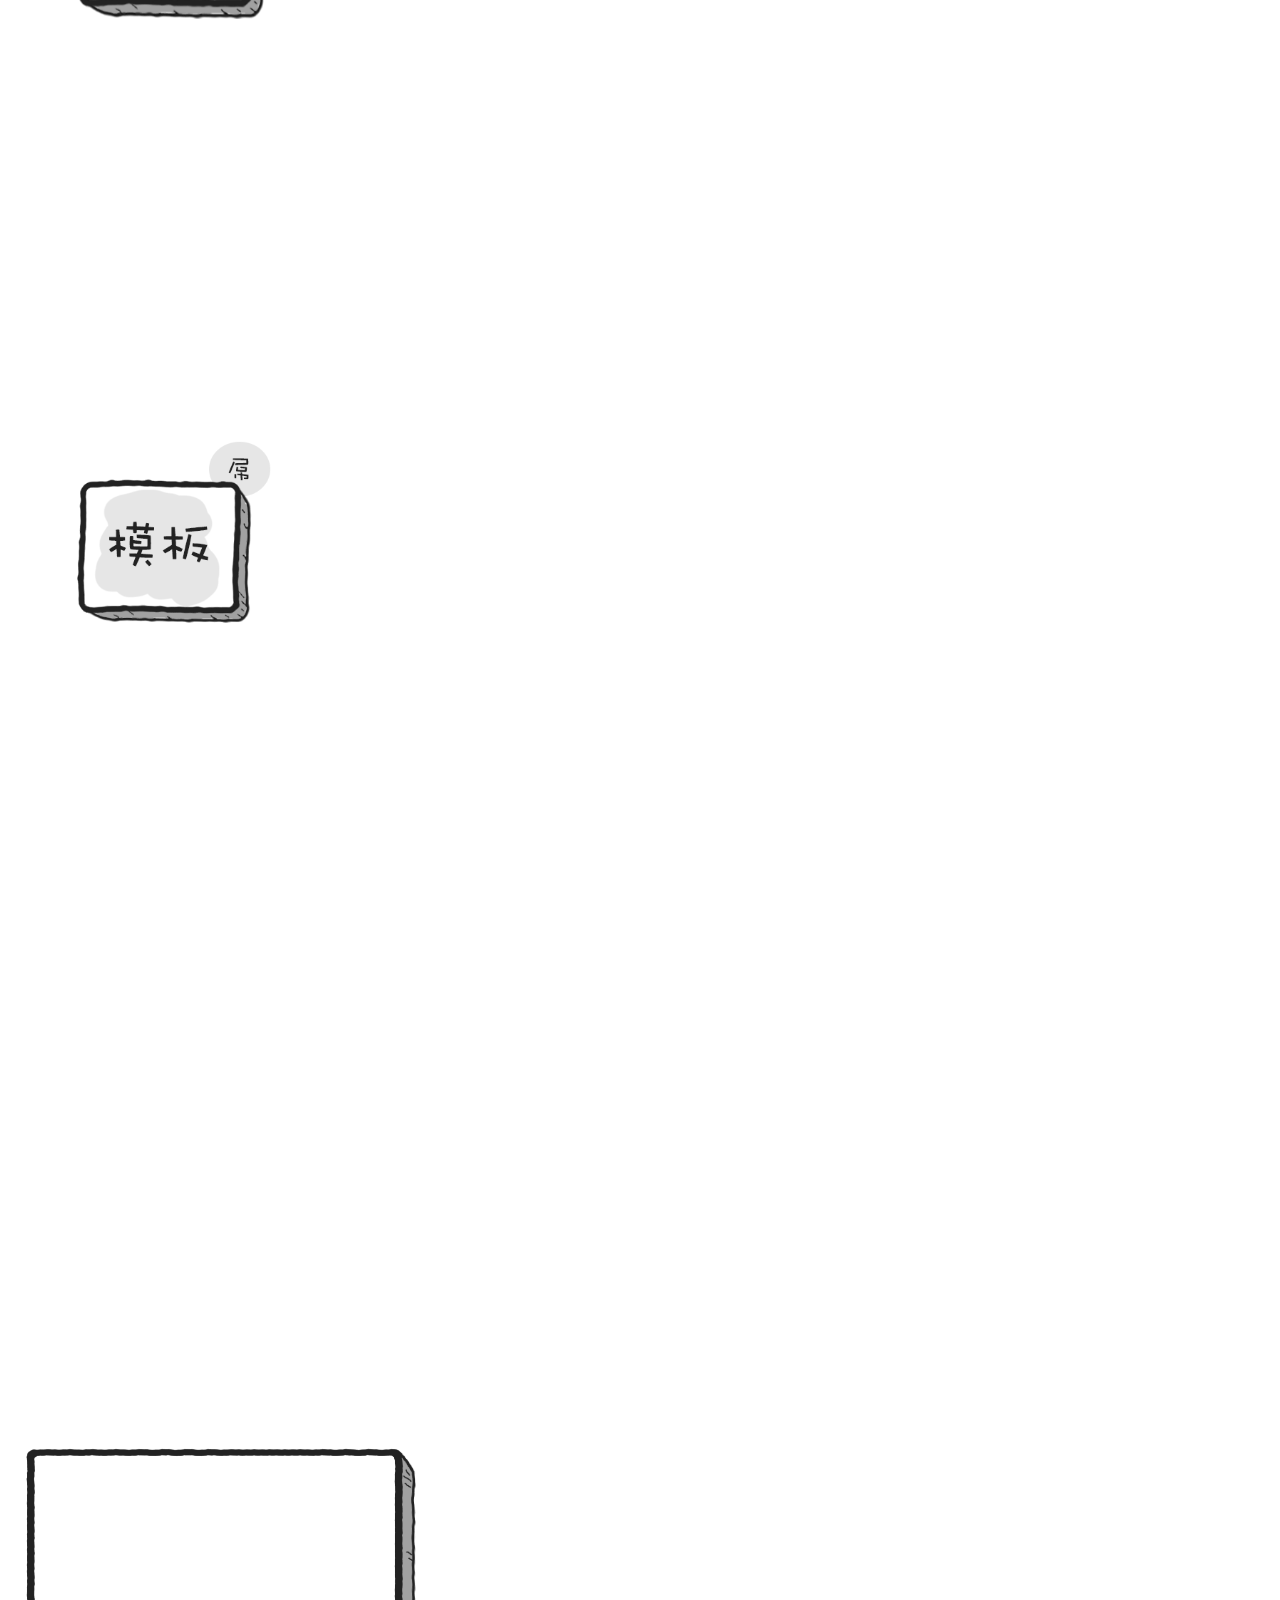
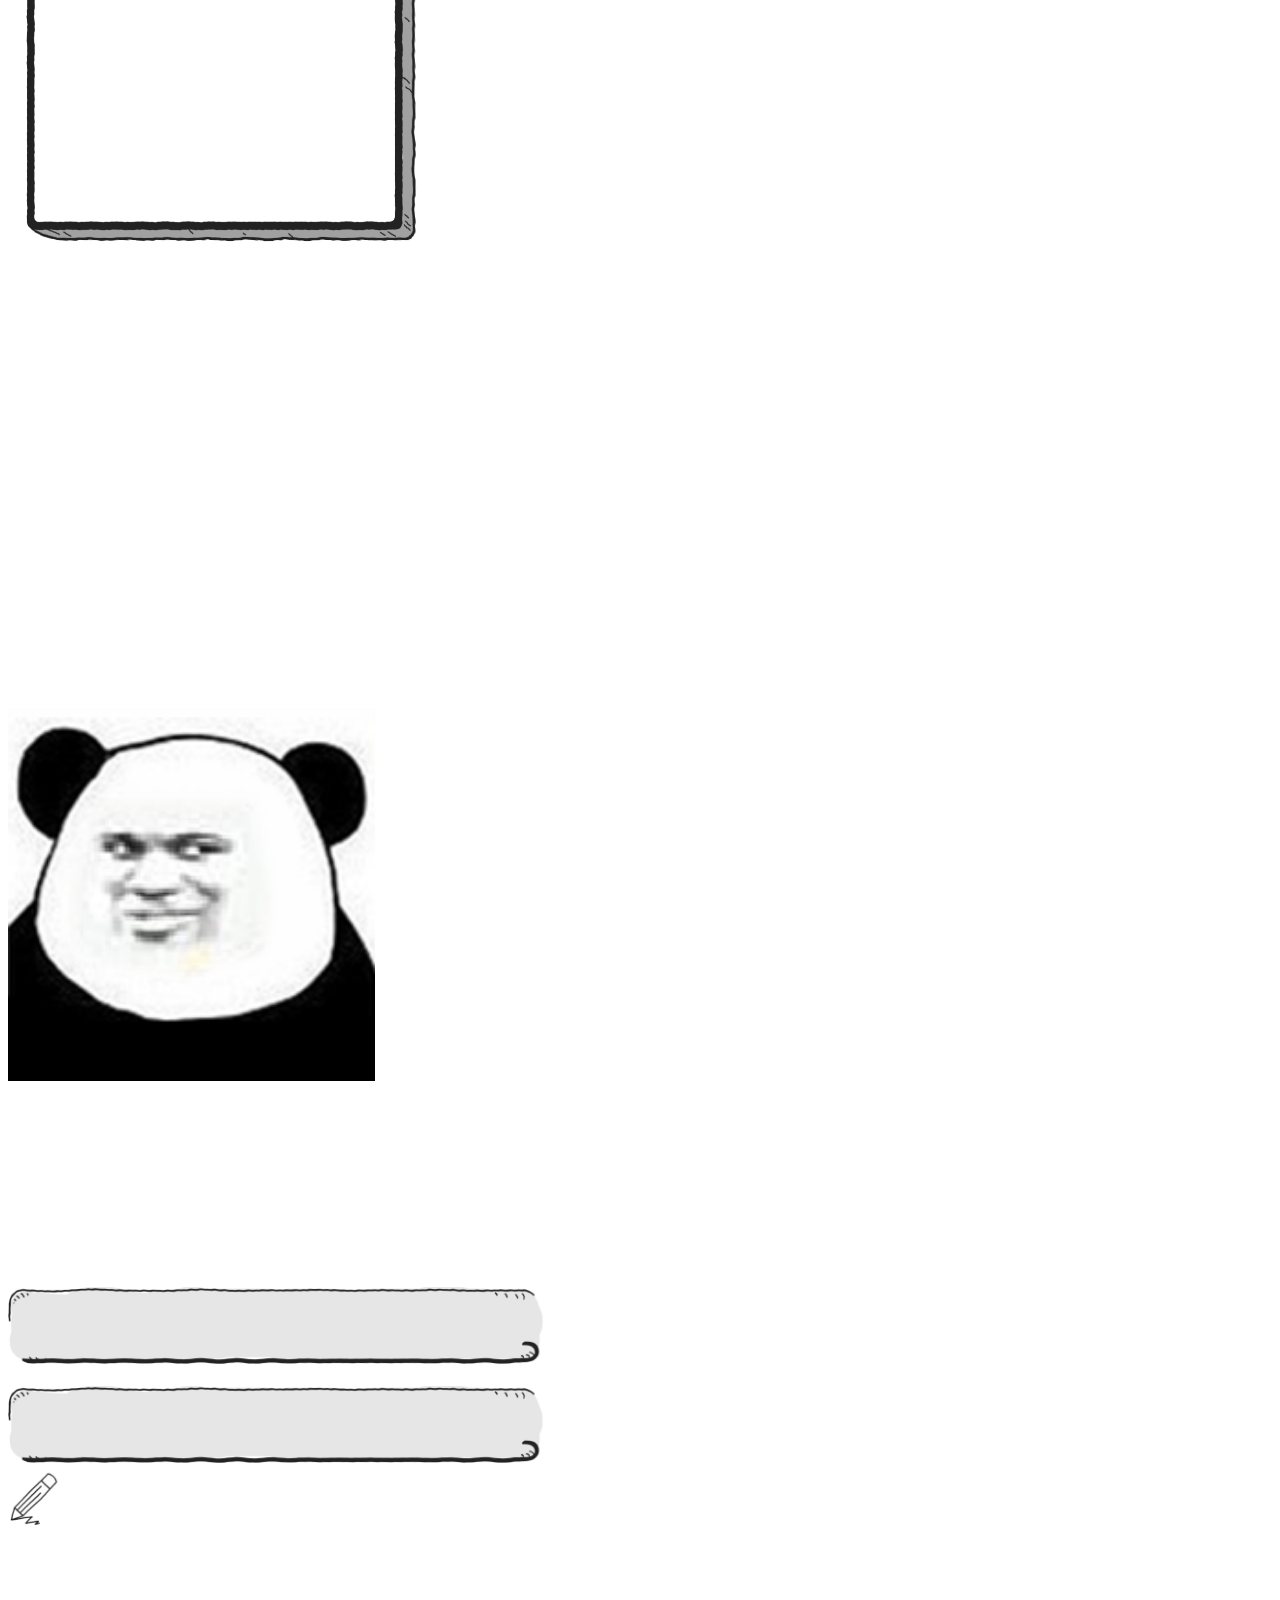
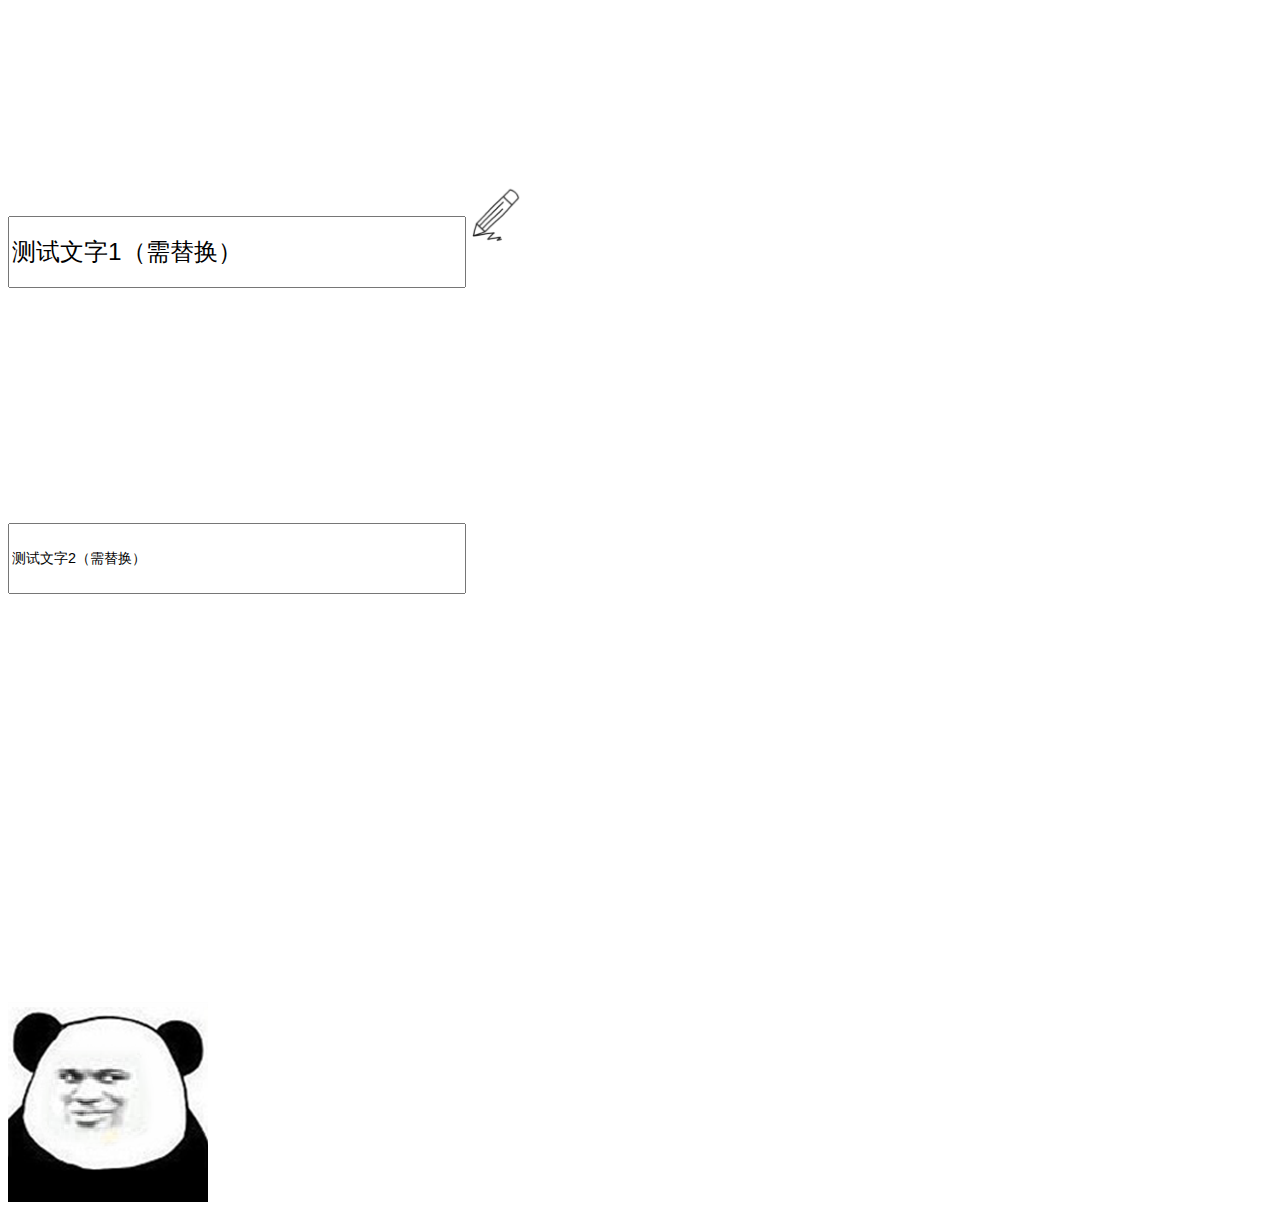
==== commit d14cd57d: "编辑界面" ====
--- a/表情帝原型/web/index.html
+++ b/表情帝原型/web/index.html
@@ -7,7 +7,7 @@
 <head>
     <meta http-equiv="Content-Type" content="text/html; charset=utf-8">
     <link rel="shortcut icon" href="img/favicon.ico" />
-    <meta name="viewport" content="width=device-width, initial-scale=1.0, user-scalable=0, minimum-scale=1.0, maximum-scale=1.0">
+    <meta name="viewport" content="width=device-width, initial-scale=1.0, user-scalable=no, minimum-scale=1.0, maximum-scale=1.0">
     <meta name="apple-mobile-web-app-capable" content="yes">
     <meta name="apple-mobile-web-app-status-bar-style" content="black">
     <link rel="stylesheet" href="css/style.css" />
@@ -16,6 +16,8 @@
 </head>
 <body>
 <div id = "view_bg">
+    <div id = "view_debug_label"></div>
+
     <div id = "view_preloading"></div>
     <div id = "view_main">
 
@@ -52,7 +54,41 @@
     </div>
 
     <div id = "view_edit">
-        <img src = "tmp_img/icon_1.png">
+        <img id = "view_edit_finish_btn_img" src = "img/btn_done_a.png" alt = "生成表情">
+        <div id = "view_edit_finish_btn"></div>
+
+        <img id = "view_edit_template_btn_img" src = "img/btn_templete_a.png" alt = "选择表情模板">
+        <div id = "view_edit_template_btn"></div>
+
+        <img id = "view_edit_picture_btn_effect_img" src = "img/edit_pic_btn_effect.png" alt = "表情特效">
+        <div id = "view_edit_picture_container">
+            <img id = "view_edit_picture_btn_img" src = "img/edit_pic_btn_a.png" alt = "选择表情图片">
+        </div>
+        <div id = "view_edit_picture_btn"></div>
+
+        <img id = "view_edit_picture" src = "tmp_img/icon_1.png" alt = "图片主题">
+
+        <img id = "view_edit_cancel_btn_img" src = "img/edit_cancel_btn.png" alt = "放弃编辑">
+        <div id = "view_edit_cancel_btn"></div>
+
+        <div id = "view_edit_text_container">
+            <img id = "view_edit_text_bg_img" src = "img/edit_textbox_bg.png" alt = "表情文字（需替换）">
+            <br /><br />
+            <img id = "view_edit_text2_bg_img" src = "img/edit_textbox_bg.png" alt = "表情文字（需替换）">
+        </div>
+        <img id = "view_edit_text_edit_btn_img" src = "img/edit_textbox_icon_pencil.png" alt = "开始表情制作">
+        <div id = "view_edit_text_edit_btn"></div>
+        <img id = "view_edit_text_clear_btn_img" src = "img/edit_textbox_icon_clear.png" alt = "开始表情制作">
+        <div id = "view_edit_text_clear_btn"></div>
+        <input id = "view_edit_text" maxlength="50" autocomplete="off" rows="1" value="测试文字1（需替换）" name="汉字输入框（需替换）" placeholder="需要文字 ~ _(:з」∠)_" />
+
+        <img id = "view_edit_text2_edit_btn_img" src = "img/edit_textbox_icon_pencil.png" alt = "开始表情制作">
+        <div id = "view_edit_text2_edit_btn"></div>
+        <img id = "view_edit_text2_clear_btn_img" src = "img/edit_textbox_icon_clear.png" alt = "开始表情制作">
+        <div id = "view_edit_text2_clear_btn"></div>
+        <input id = "view_edit_text2" maxlength="100" autocomplete="off" rows="1" value="测试文字2（需替换）" name="英文输入框（需替换）" placeholder="need wen zi ~ _(:з」∠)_"  />
+
+        <div id = "view_edit_cover"></div>
     </div>
 
     <div id = "view_select_pic">
@@ -60,6 +96,10 @@
     </div>
 
     <div id = "view_select_tmp">
+        <img src = "tmp_img/icon_1.png">
+    </div>
+
+    <div id = "view_save_help">
         <img src = "tmp_img/icon_1.png">
     </div>
 </div>
--- a/表情帝原型/web/css/animation.css
+++ b/表情帝原型/web/css/animation.css
@@ -592,4 +592,208 @@
     0%   {-o-transform:translate(0%,0%); opacity: 1.0;}
     99%  {-o-transform:translate(-100%,0%); opacity: 1.0;}
     100% {-o-transform:translate(-100%,0%); visibility: hidden;}
+}
+
+/* ========================== 淡入动画 ===============================*/
+.animationfadein
+{
+    animation-name: fadein;
+    animation-duration:0.3s;
+    animation-timing-function:linear;
+    animation-iteration-count: 1;
+    animation-play-state:running;
+    animation-fill-mode : forwards;
+    animation-delay:0s;
+    transform-origin: 50% 50%;
+    /* Firefox: */
+    -moz-animation-name: fadein;
+    -moz-animation-duration:0.3s;
+    -moz-animation-timing-function: linear;
+    -moz-animation-iteration-count: 1;
+    -moz-animation-play-state:running;
+    -moz-animation-fill-mode : forwards;
+    -moz-animation-delay:0s;
+    -moz-transform-origin:  50% 50%;
+    /* Safari and Chrome: */
+    -webkit-animation-name: fadein;
+    -webkit-animation-duration:0.3s;
+    -webkit-animation-timing-function: linear;
+    -webkit-animation-iteration-count: 1;
+    -webkit-animation-play-state:running;
+    -webkit-animation-fill-mode : forwards;
+    -webkit-animation-delay:0s;
+    -webkit-transform-origin:  50% 50%;
+    /* Opera: */
+    -o-animation-name: fadein;
+    -o-animation-duration:0.3s;
+    -o-animation-timing-function: linear;
+    -o-animation-iteration-count: 1;
+    -o-animation-play-state:running;
+    -o-animation-fill-mode : forwards;
+    -o-animation-delay:0s;
+    -o-transform-origin: 50% 50%;
+}
+
+@keyframes fadein
+{
+    0%   {visibility: visible; opacity: 0.0;}
+    100%   {visibility: visible; opacity: 1.0;}
+}
+
+@-moz-keyframes fadein /* Firefox */
+{
+    0%   {visibility: visible; opacity: 0.0;}
+    100%   {visibility: visible; opacity: 1.0;}
+}
+
+@-webkit-keyframes fadein /* Safari and Chrome */
+{
+    0%   {visibility: visible; opacity: 0.0;}
+    100%   {visibility: visible; opacity: 1.0;}
+}
+
+@-o-keyframes fadein /* Opera */
+{
+    0%   {visibility: visible; opacity: 0.0;}
+    100%   {visibility: visible; opacity: 1.0;}
+}
+
+/* ========================== 淡出动画 ===============================*/
+.animationfadeout
+{
+    animation-name: fadeout;
+    animation-duration:0.3s;
+    animation-timing-function:linear;
+    animation-iteration-count: 1;
+    animation-play-state:running;
+    animation-fill-mode : forwards;
+    animation-delay:0s;
+    transform-origin: 50% 50%;
+    /* Firefox: */
+    -moz-animation-name: fadeout;
+    -moz-animation-duration:0.3s;
+    -moz-animation-timing-function: linear;
+    -moz-animation-iteration-count: 1;
+    -moz-animation-play-state:running;
+    -moz-animation-fill-mode : forwards;
+    -moz-animation-delay:0s;
+    -moz-transform-origin:  50% 50%;
+    /* Safari and Chrome: */
+    -webkit-animation-name: fadeout;
+    -webkit-animation-duration:0.3s;
+    -webkit-animation-timing-function: linear;
+    -webkit-animation-iteration-count: 1;
+    -webkit-animation-play-state:running;
+    -webkit-animation-fill-mode : forwards;
+    -webkit-animation-delay:0s;
+    -webkit-transform-origin:  50% 50%;
+    /* Opera: */
+    -o-animation-name: fadeout;
+    -o-animation-duration:0.3s;
+    -o-animation-timing-function: linear;
+    -o-animation-iteration-count: 1;
+    -o-animation-play-state:running;
+    -o-animation-fill-mode : forwards;
+    -o-animation-delay:0s;
+    -o-transform-origin: 50% 50%;
+}
+
+@keyframes fadeout
+{
+    0%   {visibility: visible; opacity: 1.0;}
+    99%   {opacity: 0.0;}
+    100%   {visibility: hidden; }
+}
+
+@-moz-keyframes fadeout /* Firefox */
+{
+    0%   {visibility: visible; opacity: 1.0;}
+    99%   {opacity: 0.0;}
+    100%   {visibility: hidden; }
+}
+
+@-webkit-keyframes fadeout /* Safari and Chrome */
+{
+    0%   {visibility: visible; opacity: 1.0;}
+    99%   {opacity: 0.0;}
+    100%   {visibility: hidden; }
+}
+
+@-o-keyframes fadeout /* Opera */
+{
+    0%   {visibility: visible; opacity: 1.0;}
+    99%   {opacity: 0.0;}
+    100%   {visibility: hidden; }
+}
+
+/* ========================== 淡出动画(慢) ===============================*/
+.animationfadeoutslow
+{
+    animation-name: fadeoutslow;
+    animation-duration:3.0s;
+    animation-timing-function: ease-in;
+    animation-iteration-count: 1;
+    animation-play-state:running;
+    animation-fill-mode : forwards;
+    animation-delay:0s;
+    transform-origin: 50% 50%;
+    /* Firefox: */
+    -moz-animation-name: fadeoutslow;
+    -moz-animation-duration:3.0s;
+    -moz-animation-timing-function: ease-in;
+    -moz-animation-iteration-count: 1;
+    -moz-animation-play-state:running;
+    -moz-animation-fill-mode : forwards;
+    -moz-animation-delay:0s;
+    -moz-transform-origin:  50% 50%;
+    /* Safari and Chrome: */
+    -webkit-animation-name: fadeoutslow;
+    -webkit-animation-duration:3.0s;
+    -webkit-animation-timing-function: ease-in;
+    -webkit-animation-iteration-count: 1;
+    -webkit-animation-play-state:running;
+    -webkit-animation-fill-mode : forwards;
+    -webkit-animation-delay:0s;
+    -webkit-transform-origin:  50% 50%;
+    /* Opera: */
+    -o-animation-name: fadeoutslow;
+    -o-animation-duration:3.0s;
+    -o-animation-timing-function: ease-in;
+    -o-animation-iteration-count: 1;
+    -o-animation-play-state:running;
+    -o-animation-fill-mode : forwards;
+    -o-animation-delay:0s;
+    -o-transform-origin: 50% 50%;
+}
+
+@keyframes fadeoutslow
+{
+    0%   {visibility: visible; opacity: 1.0;}
+    60%   {opacity: 0.99;}
+    99%   {opacity: 0.0;}
+    100%   {visibility: hidden; opacity: 0.0;}
+}
+
+@-moz-keyframes fadeoutslow /* Firefox */
+{
+    0%   {visibility: visible; opacity: 1.0;}
+    60%   {opacity: 0.99;}
+    99%   {opacity: 0.0;}
+    100%   {visibility: hidden; opacity: 0.0;}
+}
+
+@-webkit-keyframes fadeoutslow /* Safari and Chrome */
+{
+    0%   {visibility: visible; opacity: 1.0;}
+    60%   {opacity: 0.99;}
+    99%   {opacity: 0.0;}
+    100%   {visibility: hidden; opacity: 0.0;}
+}
+
+@-o-keyframes fadeoutslow /* Opera */
+{
+    0%   {visibility: visible; opacity: 1.0;}
+    50%   {opacity: 0.99;}
+    99%   {opacity: 0.0;}
+    100%   {visibility: hidden; opacity: 0.0;}
 }